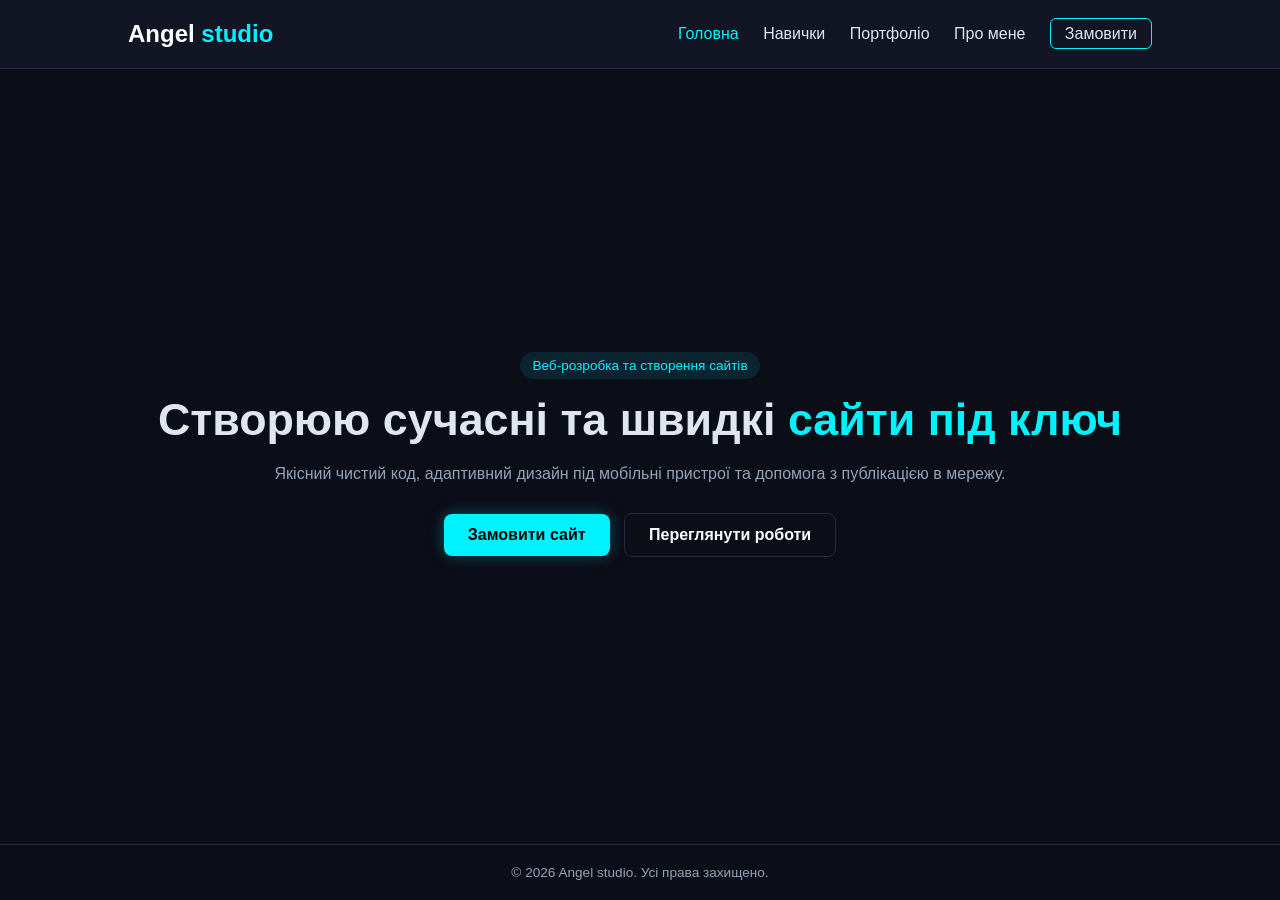
==== index.html @ af870af2 "Add files via upload" ====
<!DOCTYPE html>
<html lang="uk">
<head>
    <meta charset="UTF-8">
    <meta name="viewport" content="width=device-width, initial-scale=1.0">
    <title>Angel studio — Головна</title>
    <link rel="stylesheet" href="style.css">
</head>
<body>
    <script type="text/javascript">
  window.helpcrunchSettings = {
    organization: 'angelstudio',
    appId: 'e7e4eb01-be6c-47b4-b73d-60ab1c015d77',
  };
</script>

<script type="text/javascript">
  (function(w,d){var hS=w.helpcrunchSettings;if(!hS||!hS.organization){return;}var widgetSrc='https://embed.helpcrunch.com/sdk.js';w.HelpCrunch=function(){w.HelpCrunch.q.push(arguments)};w.HelpCrunch.q=[];function r(){if (d.querySelector('script[src="' + widgetSrc + '"')) { return; }var s=d.createElement('script');s.async=1;s.type='text/javascript';s.src=widgetSrc;(d.body||d.head).appendChild(s);}if(d.readyState === 'complete'||hS.loadImmediately){r();} else if(w.attachEvent){w.attachEvent('onload',r)}else{w.addEventListener('load',r,false)}})(window, document)
</script>

    <header class="navbar">
        <div class="logo">Angel <span>studio</span></div>
        <nav class="nav-links">
            <a href="index.html" class="active">Головна</a>
            <a href="skills.html">Навички</a>
            <a href="portfolio.html">Портфоліо</a>
            <a href="profile.html">Про мене</a>
            <a href="forma.html" class="btn-highlight">Замовити</a>
        </nav>
    </header>

    <main class="container hero">
        <div class="hero-content">
            <span class="badge">Веб-розробка та створення сайтів</span>
            <h1>Створюю сучасні та швидкі <span>сайти під ключ</span></h1>
            <p>Якісний чистий код, адаптивний дизайн під мобільні пристрої та допомога з публікацією в мережу.</p>
            <div class="hero-btns">
                <a href="forma.html" class="btn primary-btn">Замовити сайт</a>
                <a href="portfolio.html" class="btn secondary-btn">Переглянути роботи</a>
            </div>
        </div>
    </main>

    <footer>
        <p>&copy; 2026 Angel studio. Усі права захищено.</p>
    </footer>

    <script src="js/script.js"></script>
</body>
</html>
---- style.css ----
:root {
    --bg-color: #0b0d17;
    --card-bg: #151828;
    --accent-color: #00f2fe;
    --accent-glow: rgba(0, 242, 254, 0.3);
    --text-color: #e0e6ed;
    --text-dim: #94a3b8;
    --border-color: #232942;
}

* {
    box-sizing: border-box;
    margin: 0;
    padding: 0;
    font-family: 'Segoe UI', Tahoma, Geneva, Verdana, sans-serif;
}

body {
    background-color: var(--bg-color);
    color: var(--text-color);
    display: flex;
    flex-direction: column;
    min-height: 100vh;
}

.container {
    width: 90%;
    max-width: 1000px;
    margin: 40px auto;
    flex: 1;
}

/* Навігація */
.navbar {
    display: flex;
    justify-content: space-between;
    align-items: center;
    padding: 20px 10%;
    background-color: rgba(21, 24, 40, 0.8);
    backdrop-filter: blur(10px);
    border-bottom: 1px solid var(--border-color);
    position: sticky;
    top: 0;
    z-index: 100;
}

.logo {
    font-size: 1.5rem;
    font-weight: bold;
    color: #fff;
}

.logo span {
    color: var(--accent-color);
}

.nav-links a {
    color: var(--text-color);
    text-decoration: none;
    margin-left: 20px;
    transition: 0.3s;
}

.nav-links a:hover, .nav-links a.active {
    color: var(--accent-color);
}

.btn-highlight {
    border: 1px solid var(--accent-color);
    padding: 6px 14px;
    border-radius: 6px;
}

/* Кнопки */
.btn {
    display: inline-block;
    padding: 12px 24px;
    border-radius: 8px;
    text-decoration: none;
    font-weight: bold;
    cursor: pointer;
    border: none;
    transition: 0.3s;
}

.primary-btn {
    background: var(--accent-color);
    color: #000;
    box-shadow: 0 0 15px var(--accent-glow);
}

.secondary-btn {
    background: transparent;
    color: #fff;
    border: 1px solid var(--border-color);
    margin-left: 10px;
}

.primary-btn:hover {
    transform: translateY(-2px);
    box-shadow: 0 0 25px var(--accent-glow);
}

/* Hero */
.hero {
    display: flex;
    align-items: center;
    justify-content: center;
    text-align: center;
    min-height: 60vh;
}

.badge {
    background: rgba(0, 242, 254, 0.1);
    color: var(--accent-color);
    padding: 6px 12px;
    border-radius: 20px;
    font-size: 0.85rem;
}

.hero h1 {
    font-size: 2.8rem;
    margin: 20px 0;
}

.hero h1 span {
    color: var(--accent-color);
}

.hero p {
    color: var(--text-dim);
    margin-bottom: 30px;
}

/* Заголовки розділів */
.section-title {
    text-align: center;
    font-size: 2rem;
    margin-bottom: 40px;
}

.section-title span {
    color: var(--accent-color);
}

/* Картки навичок */
.skills-grid {
    display: grid;
    grid-template-columns: repeat(auto-fit, minmax(280px, 1fr));
    gap: 20px;
}

.skill-card {
    background: var(--card-bg);
    padding: 25px;
    border-radius: 12px;
    border: 1px solid var(--border-color);
}

.skill-card h3 {
    margin-bottom: 10px;
    color: var(--accent-color);
}

.skill-card p {
    color: var(--text-dim);
    font-size: 0.9rem;
    margin-bottom: 15px;
}

.progress-bar {
    width: 100%;
    height: 8px;
    background: var(--border-color);
    border-radius: 4px;
    overflow: hidden;
}

.progress {
    height: 100%;
    background: var(--accent-color);
}

/* Портфоліо */
.portfolio-grid {
    display: grid;
    grid-template-columns: repeat(auto-fit, minmax(300px, 1fr));
    gap: 20px;
}

.portfolio-card {
    background: var(--card-bg);
    border-radius: 12px;
    overflow: hidden;
    border: 1px solid var(--border-color);
}

.card-preview {
    height: 160px;
    background: #1e2238;
    display: flex;
    align-items: center;
    justify-content: center;
    color: var(--text-dim);
}

.card-info {
    padding: 20px;
}

.card-info p {
    color: var(--text-dim);
    font-size: 0.9rem;
    margin-top: 8px;
}

/* Про мене */
.profile-box {
    background: var(--card-bg);
    padding: 30px;
    border-radius: 12px;
    border: 1px solid var(--border-color);
}

.profile-header h3 {
    font-size: 1.5rem;
    color: var(--accent-color);
}

.profile-header p {
    color: var(--text-dim);
    margin-bottom: 20px;
}

.profile-list li {
    list-style: none;
    margin-bottom: 12px;
    color: var(--text-color);
}

/* Форма */
.order-form {
    background: var(--card-bg);
    padding: 30px;
    border-radius: 12px;
    border: 1px solid var(--border-color);
}

.services-selection {
    display: flex;
    flex-direction: column;
    gap: 15px;
    margin-bottom: 25px;
}

.service-item {
    display: flex;
    align-items: flex-start;
    gap: 15px;
    background: rgba(255, 255, 255, 0.02);
    padding: 15px;
    border-radius: 8px;
    border: 1px solid var(--border-color);
    cursor: pointer;
}

.service-item input {
    margin-top: 4px;
    width: 18px;
    height: 18px;
    accent-color: var(--accent-color);
}

.service-info span {
    color: var(--accent-color);
}

.service-info p {
    color: var(--text-dim);
    font-size: 0.85rem;
    margin-top: 4px;
}

.total-price-box {
    font-size: 1.4rem;
    font-weight: bold;
    text-align: right;
    margin-bottom: 25px;
    padding: 15px;
    background: #1e2238;
    border-radius: 8px;
}

#total-price {
    color: var(--accent-color);
}

.form-inputs {
    display: flex;
    flex-direction: column;
    gap: 15px;
}

.input-group label {
    display: block;
    margin-bottom: 5px;
    font-size: 0.9rem;
    color: var(--text-dim);
}

.input-group input, .input-group textarea {
    width: 100%;
    padding: 12px;
    background: #0d0f1d;
    border: 1px solid var(--border-color);
    border-radius: 6px;
    color: #fff;
}

.submit-btn {
    width: 100%;
    margin-top: 20px;
    font-size: 1.05rem;
}

footer {
    text-align: center;
    padding: 20px;
    border-top: 1px solid var(--border-color);
    color: var(--text-dim);
    font-size: 0.85rem;
}
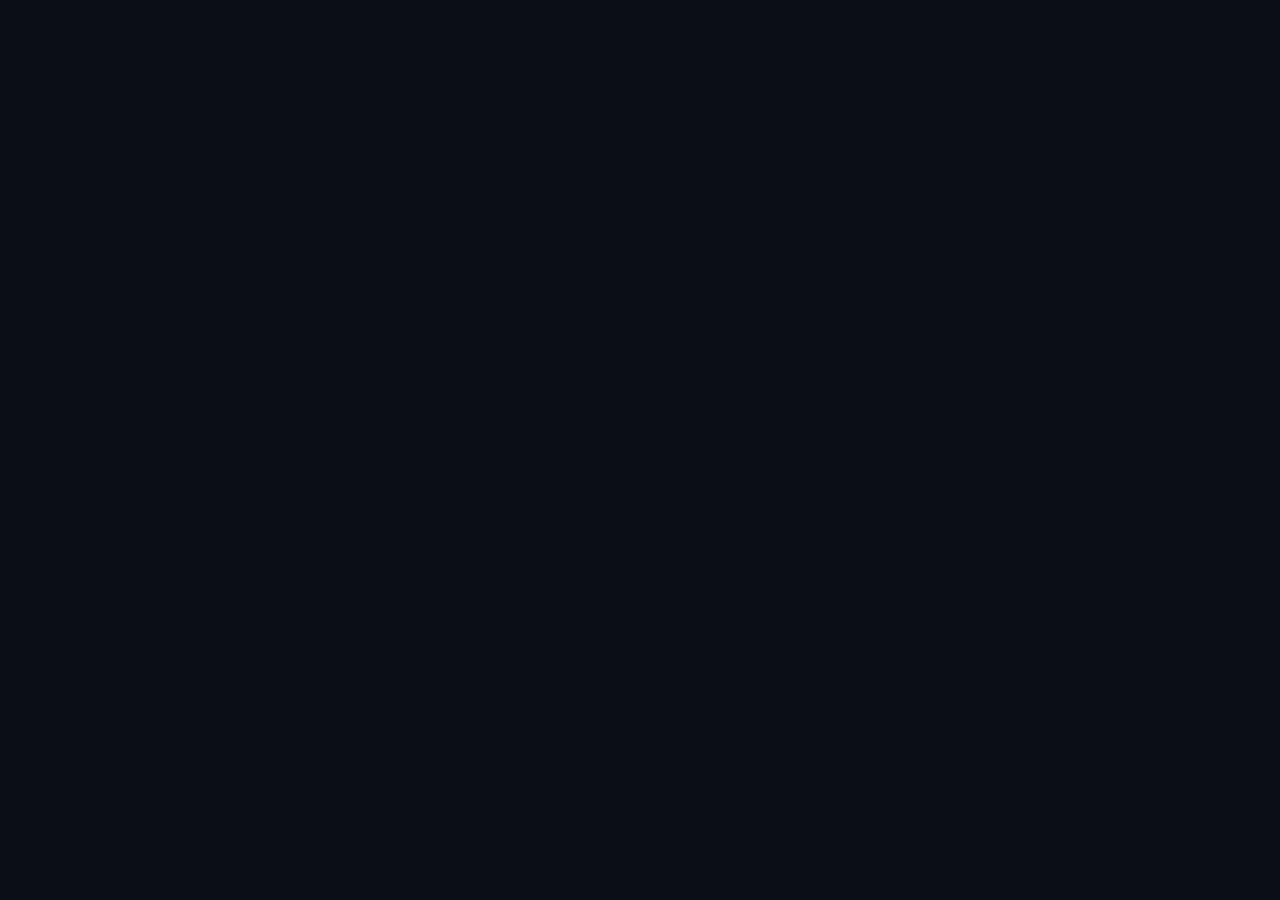
==== commit 8bb973dc: "Fix HTML formatting and structure" ====
--- a/index.html
+++ b/index.html
@@ -12,11 +12,6 @@
     organization: 'angelstudio',
     appId: 'e7e4eb01-be6c-47b4-b73d-60ab1c015d77',
   };
-</script>
-
-<script type="text/javascript">
-  (function(w,d){var hS=w.helpcrunchSettings;if(!hS||!hS.organization){return;}var widgetSrc='https://embed.helpcrunch.com/sdk.js';w.HelpCrunch=function(){w.HelpCrunch.q.push(arguments)};w.HelpCrunch.q=[];function r(){if (d.querySelector('script[src="' + widgetSrc + '"')) { return; }var s=d.createElement('script');s.async=1;s.type='text/javascript';s.src=widgetSrc;(d.body||d.head).appendChild(s);}if(d.readyState === 'complete'||hS.loadImmediately){r();} else if(w.attachEvent){w.attachEvent('onload',r)}else{w.addEventListener('load',r,false)}})(window, document)
-</script>
 
     <header class="navbar">
         <div class="logo">Angel <span>studio</span></div>
@@ -47,4 +42,4 @@
 
     <script src="js/script.js"></script>
 </body>
-</html>+</html>
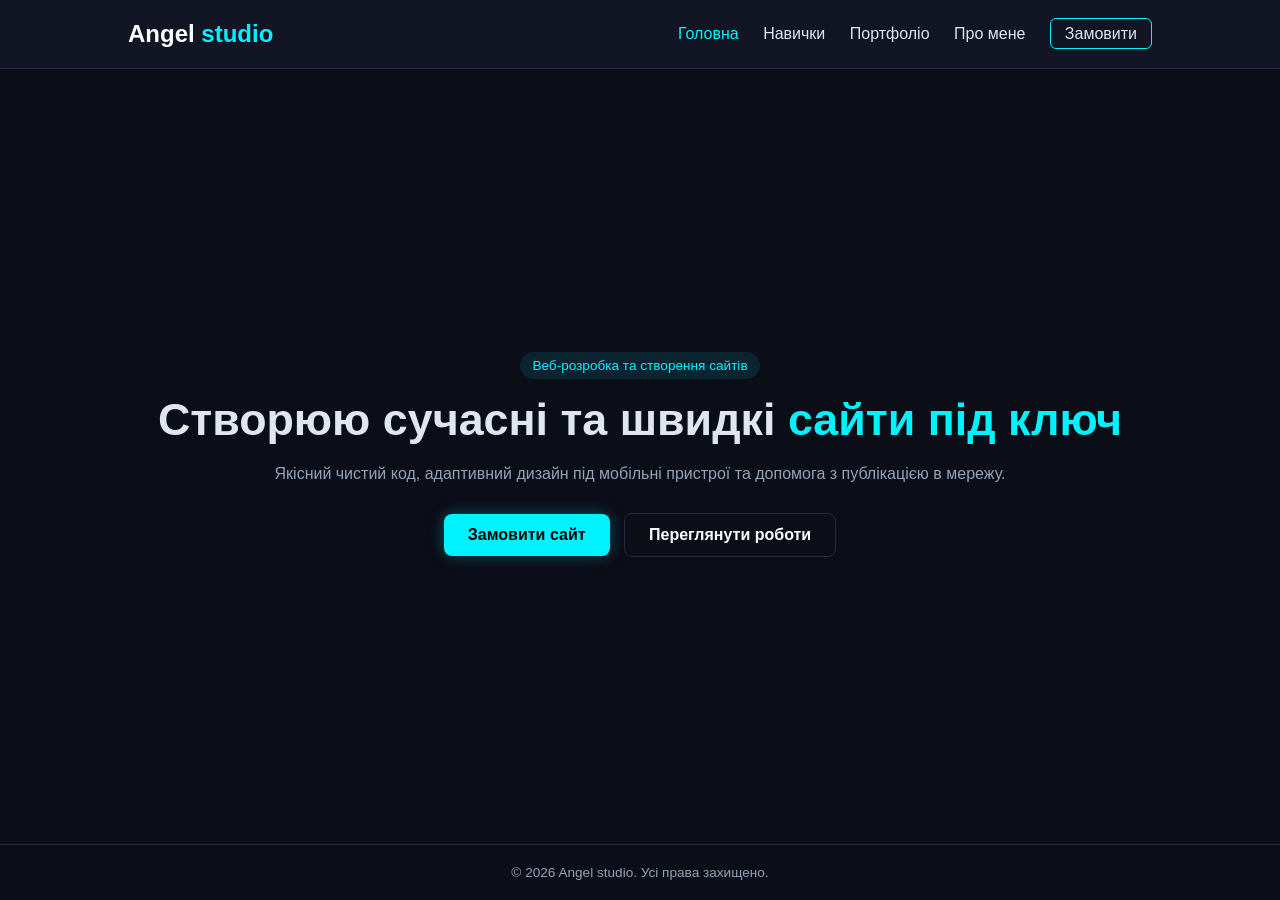
==== commit 68bb985d: "Fix HTML structure and add missing script closing tag" ====
--- a/index.html
+++ b/index.html
@@ -12,6 +12,8 @@
     organization: 'angelstudio',
     appId: 'e7e4eb01-be6c-47b4-b73d-60ab1c015d77',
   };
+</script>
+
 
     <header class="navbar">
         <div class="logo">Angel <span>studio</span></div>
